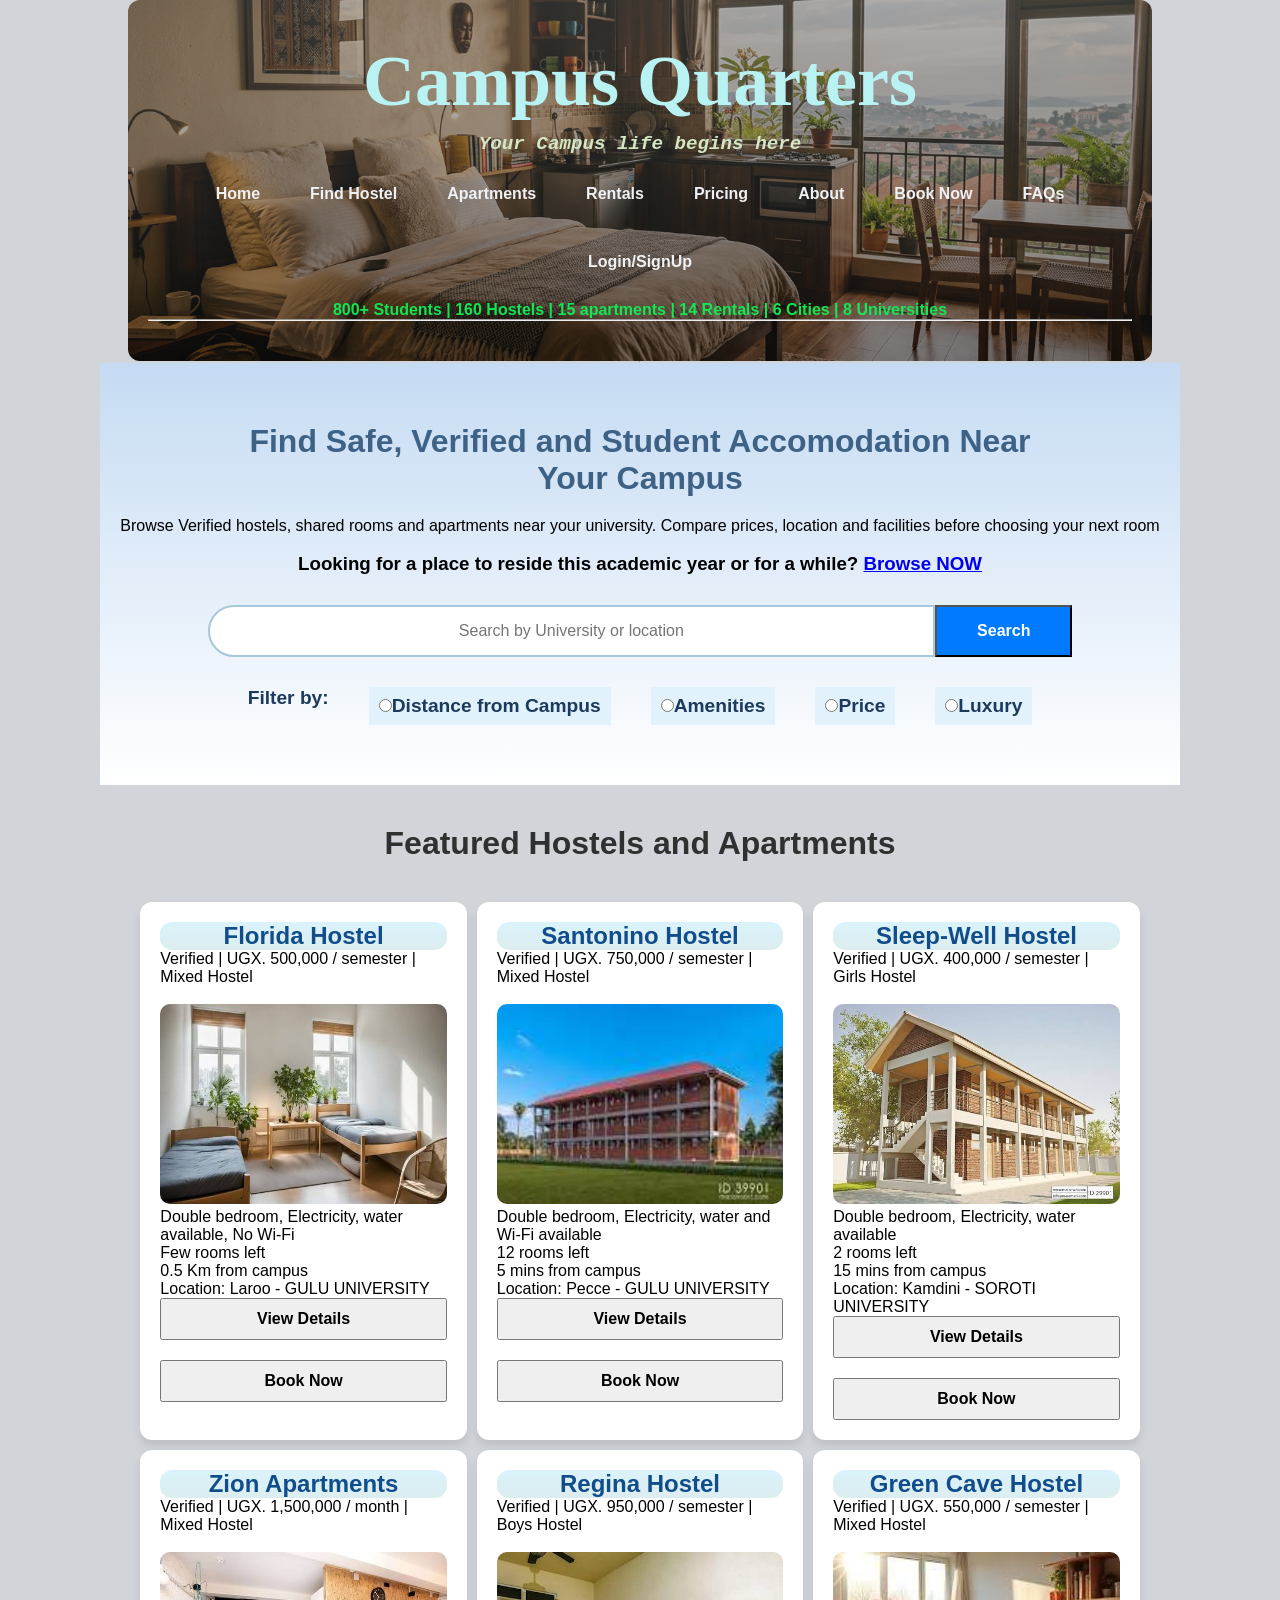
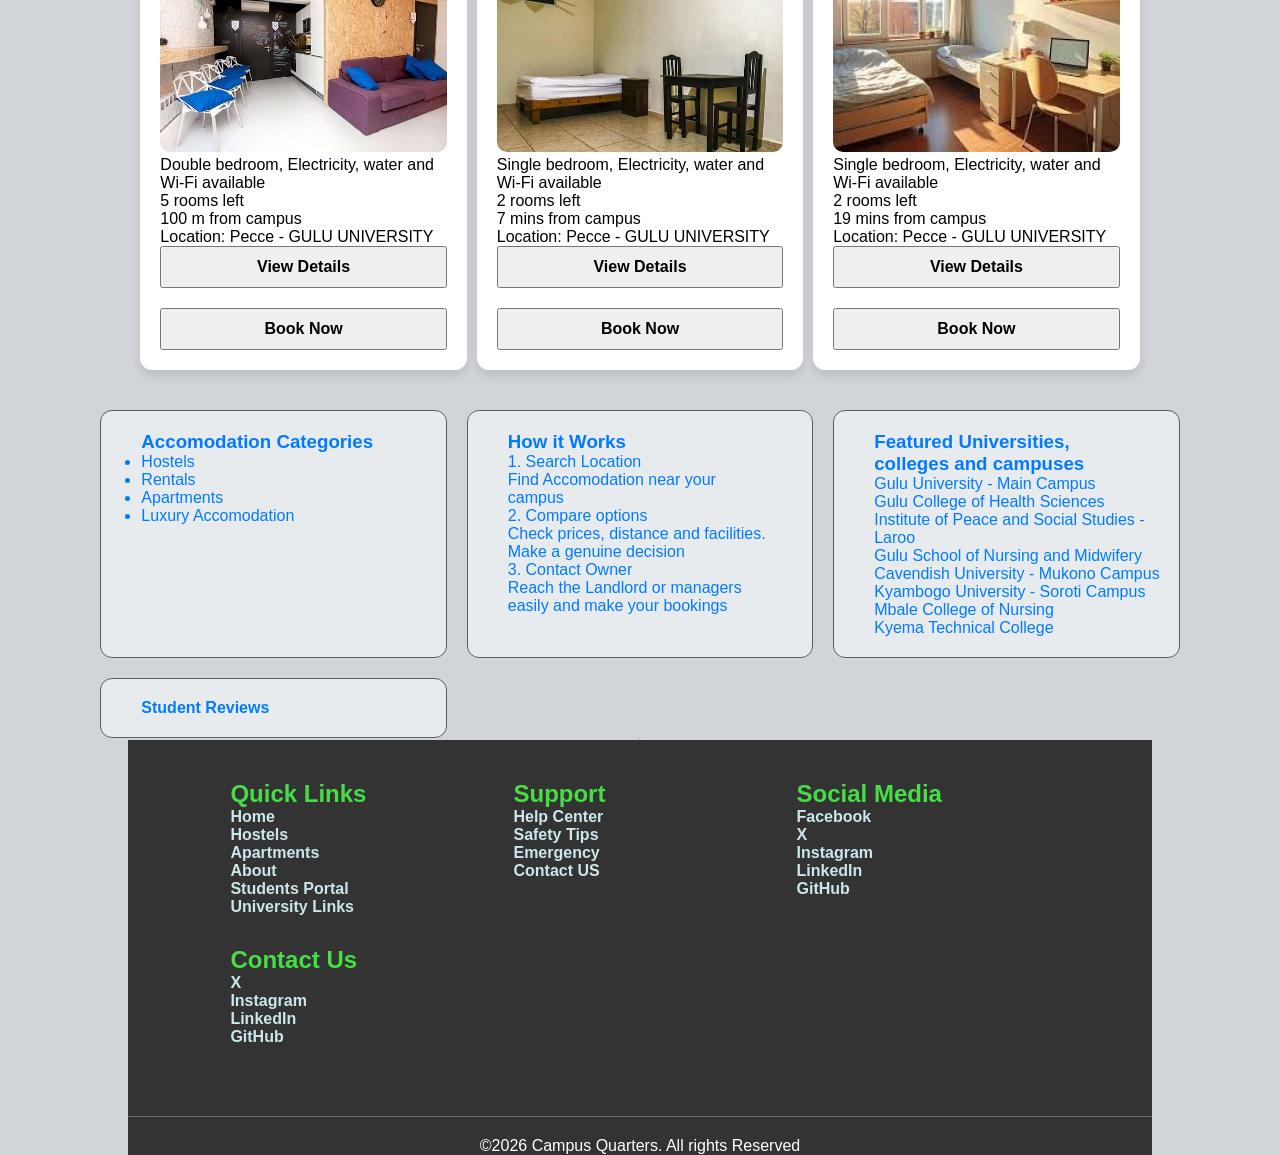
==== index.html @ abdb4850 "second commit" ====
<!DOCTYPE html>
<html lang="en">
<head>
    <meta charset="UTF-8">
    <meta name="viewport" content="width=device-width, initial-scale=1.0">
    <title>Campus Quarters|Home Page</title>
    <link rel="stylesheet" href="/css/index.css">
</head>
<body class="main-container">
    <header >
        <div>
            <div>
                <h1>Campus Quarters</h1>
                <h3>Your Campus life begins here</h3>
            
            </div>


            <div>
                <nav>
                    <ul>
                        <a href="#home"><li>Home</li></a>
                        <a href="#hostel"><li>Find Hostel</li></a>
                        <a href="#apartments"><li>Apartments</li></a>
                        <a href="#rentals"><li>Rentals</li></a>
                        <a href="#pricing"><li>Pricing</li></a>
                        <a href="#about"><li>About</li></a>
                        <a href="#booknow"><li>Book Now</li></a>
                        <a href="#faq"><li>FAQs</li></a>
                        <a href="#login"><li>Login/SignUp</li></a>
                    </ul>
                </nav>
            </div>
           
             <h4>800+ Students | 160 Hostels | 15 apartments | 14 Rentals | 6 Cities | 8 Universities </h4>


        </div>
        <hr>

    </header>
    <hr>
    <main>

        <div class="hero-section">
            <h2>Find Safe, Verified and Student Accomodation Near Your Campus</h2>
            <p>Browse Verified hostels, shared rooms and apartments near your university. 
                Compare prices, location and facilities before choosing your next room
            </p>

           
            <br>
            <h3>Looking for a place to reside this academic year or for a while? <a href="#none">Browse NOW</a></h3>
            
            <div class="search-container">   
                <input name="search" type="text" placeholder="Search by University or location">
                <button type="submit">Search</button>
            </div>

            <div class="filter-bar">
                <span>Filter by: </span>
                <label><input type="radio" name="filter">Distance from Campus</label>
                <label><input type="radio" name="filter">Amenities</label>
                <label><input type="radio" name="filter">Price</label>
                <label><input type="radio" name="filter">Luxury</label>
            </div>

        </div>

        <div>

        </div>


        <section class="hostels">
             <h3>Featured Hostels and Apartments</h3>
            <div class="card-container">
               
                <div class="card">
                    <h2>Florida Hostel</h2>
                    <p>Verified | UGX. 500,000 / semester | Mixed Hostel</p>
                    <br>
                    <img src="images/hostel4.jpeg" alt="shared room" >
                    <section>
                        <p>Double bedroom, Electricity, water available, No Wi-Fi</p>
                        <p>Few rooms left</p>
                        <p>0.5 Km from campus</p>
                        <p>Location: Laroo - GULU UNIVERSITY
                        
                        <div class="button-container">
                            <button>View Details</button>
                            <button>Book Now</button>
                        </div>    
                    </section>
                    
                </div>
        


                <div class="card">
                    <h2>Santonino Hostel</h2>
                    <p>Verified | UGX. 750,000 / semester | Mixed Hostel</p>
                    <br>
                    <img src="images/hostel2.jpeg" alt="hostel rooms">
                    <section>
                        <p>Double bedroom, Electricity, water and Wi-Fi available</p>
                        <p>12 rooms left</p>
                        <p>5 mins from campus</p>
                        <p>Location: Pecce - GULU UNIVERSITY
                       <div class="button-container">
                            <button>View Details</button>
                            <button>Book Now</button>
                        </div>    
                </div>


                <div class="card">
                    <h2>Sleep-Well Hostel</h2>
                    <p>Verified | UGX. 400,000 / semester | Girls Hostel</p>
                    <br>
                    <img src="images/hostel3.jpeg" alt="hostel rooms" >
                    <section>
                        <p>Double bedroom, Electricity, water available</p>
                        <p>2 rooms left</p>
                        <p>15 mins from campus</p>
                        <p>Location: Kamdini - SOROTI UNIVERSITY
                        <div class="button-container">
                            <button>View Details</button>
                            <button>Book Now</button>
                        </div>        
                    </section>
                </div>



                <div class="card">
                    <h2>Zion Apartments</h2>
                    <p>Verified | UGX. 1,500,000 / month | Mixed Hostel</p>
                    <br>
                    <img src="images/apartment1.jpeg" alt="apartment rooms">
                    <section>
                        <p>Double bedroom, Electricity, water and Wi-Fi available</p>
                        <p>5 rooms left</p>
                        <p>100 m from campus</p>
                        <p>Location: Pecce - GULU UNIVERSITY
                        <div class="button-container">
                            <button>View Details</button>
                            <button>Book Now</button>
                        </div>    
                    </section>
                </div>



                <div class="card">
                    <h2>Regina Hostel</h2>
                    <p>Verified | UGX. 950,000 / semester | Boys Hostel</p>
                    <br>
                    <img src="images/singleroom.jpeg" alt="hostel rooms">
                    <section>
                        <p>Single bedroom, Electricity, water and Wi-Fi available</p>
                        <p>2 rooms left</p>
                        <p>7 mins from campus</p>
                        <p>Location: Pecce - GULU UNIVERSITY
                       <div class="button-container">
                            <button>View Details</button>
                            <button>Book Now</button>
                        </div>    
                    </section>
                </div>

                <div class="card">
                    <h2>Green Cave Hostel</h2>
                    <p>Verified | UGX. 550,000 / semester | Mixed Hostel</p>
                    <br>
                    <img src="images/hostel1.jpeg" alt="hostel rooms">
                    <section>
                        <p>Single bedroom, Electricity, water and Wi-Fi available</p>
                        <p>2 rooms left</p>
                        <p>19 mins from campus</p>
                        <p>Location: Pecce - GULU UNIVERSITY
                     <div class="button-container">
                            <button>View Details</button>
                            <button>Book Now</button>
                        </div>    
                    </section>
                </div>

                
            </div>
        </section>

        <section class="main-content">
            <div class="content">
                <h3>Accomodation Categories</h3>
                <ul>
                    <li>Hostels</li>
                    <li>Rentals</li>
                    <li>Apartments</li>
                    <li>Luxury Accomodation</li>
                </ul>
            </div>

        
        


  


   
            <div class="content">
                <h3>How it Works</h3>
                <dl>
                    <dt>1. Search Location</dt>
                    <dd>Find Accomodation near your campus</dd>

                    <dt>2. Compare options</dt>
                    <dd>Check prices, distance and facilities. Make a genuine decision</dd>

                    <dt>3. Contact Owner</dt>
                    <dd>Reach the Landlord or managers easily and make your bookings</dd>
                </dl>
            </div>
 
            <div class="content">
                <h3>Featured Universities, colleges and campuses</h3>
                <ol>
                    <li>Gulu University - <code>Main Campus</code></li>
                    <li>Gulu College of Health Sciences</li>
                    <li>Institute of Peace and Social Studies - Laroo</li>
                    <li>Gulu School of Nursing and Midwifery</li>
                    <li>Cavendish University - <code>Mukono Campus</code></li>
                    <li>Kyambogo University - <code>Soroti Campus</code></li>
                    <li>Mbale College of Nursing</li>
                    <li>Kyema Technical College</li>
                </ol>
            </div>
            
      
            <div class="content">
                <h4>Student Reviews</h4>
            </div>
        </section>


    </main>

    <hr>

    <footer>
        <div class="footer-container">
        
        <div class="footer-column">
            <h3>Quick Links</h3>
            <nav>
                <ul>
                <a href="#home"><li>Home</li></a>
                <a href="hostels"><li>Hostels</li></a>
                <a href="#apartments"><li>Apartments</li></a>
                <a href="#about"><li>About</li></a>
                <a href="#portal"><li>Students Portal</li></a>
                <a href="#university"><li>University Links</li></a>
            </ul>
            </nav>

        </div>

        <div class="footer-column">
            <h3>Support</h3>
            <nav>
                <ul>
                    <a href="#helpcenter"><li>Help Center</li></a>
                    <a href="#safetyTips"><li>Safety Tips</li></a>
                    <a href="#Emergency"><li>Emergency</li></a>
                    <a href="#contactus"><li>Contact US</li></a>
                </ul>
            </nav>
            
        </div>


        <div class="footer-column">
            <h3>Social Media</h3>
            <nav>
                <ul>
                    <a href="#facebook"><li>Facebook</li></a>
                    <a href="#x"><li>X</li></a>
                    <a href="#instagram"><li>Instagram</li></a>
                    <a href="#linkedin"><li>LinkedIn</li></a>
                    <a href="#github"><li>GitHub</li></a>

                </ul>
            </nav>
        </div>


        <div class="footer-column">
            <h3>Contact Us</h3>
            <nav>
                <ul>
                    <a href="#x"><li>X</li></a>
                    <a href="#instagram"><li>Instagram</li></a>
                    <a href="#linkedin"><li>LinkedIn</li></a>
                    <a href="#github"><li>GitHub</li></a>

                </ul>
            </nav>
        </div>
        </div>


        <div class="copyright">
            &copy;2026 Campus Quarters. All rights Reserved
        </div>


    </footer>
</body>
</html>
---- css/index.css ----
/*Global reset of properties*/
*{
    margin: 0;
    padding: 0;
    box-sizing: border-box;
    font-family: 'Segoe UI', Tahoma, Geneva, Verdana, sans-serif;
}

header{
    text-align: center;
    padding: 40px 20px;
    /*background: #f1f2f3;*/
    width: 80%;
    border-radius: 12px;
    background-image:linear-gradient(rgba(95, 93, 93, 0.477),rgba(18, 17, 17, 0.5)),url("/images/backgroundImage.png");
    background-size: cover;
    background-position: center;
    


}
header h1{
    color:rgb(185, 242, 243);
    font-size: 4.5rem;
    margin-bottom: 10px;
    font-family: 'Times New Roman', Times, serif;

}

header h3{
    color:rgb(213, 230, 197);
    font-size: 1.2rem;
    font-style: italic;
    font-family: 'Courier New', Courier, monospace;

}

header h4{
    color: #0ff056f1;
    
}

header nav ul{
    list-style-type: none;      /*remove the bullets*/
    display:flex;               /*display content horizontal*/
    justify-content: center;    /*Center whole row*/   
    flex-wrap: wrap;            /*wrap on small screens*/
    gap: 50px;
    margin-top: 30px;
    margin-bottom: 30px;
}


nav ul a{
    text-decoration:none ;
    color: #eff1f4;
    font-weight:bold;
    transition: 0.5s;
}





nav ul a:hover{
    color: #a8c9ed;
    text-shadow: 0 20px 20px rgba(20, 20, 164, 0.6);
    transform:translateY(-5px);
}
.main-container{
    display: flex;
    flex-direction: column;
    justify-content: center;
    align-items: center;
    text-align: center;
    min-height: 80vh;
    background: #d1d5da;
    

}

.card-container{
    display: grid;
    grid-template-columns: repeat(auto-fit,minmax(300px,1fr));  /*Create as many columns as fit, atleast 00px wide*/
    padding: 40px;
    gap: 10px;
    text-align: left;
    
    
    
}

.card{
    background: white;
    border-radius: 12px;
    box-shadow: 0 6px 10px rgba(0, 0, 0, 0.1);   /*Shadow for depth*/
    padding: 20px;
    transition: transition 0.3s erase;  /*Hoover effect*/
    flex-direction: column;
    gap:10px

}

.card:hover{
    transform: translateY(-10px);    /*lifts card up right when hoovered*/
}

.card img{
    width: 100%;
    border-radius: 10px;
    height: 200px;
}

.hero-section{
    background: linear-gradient(to bottom,#c5dbf3,#ffffff);
    padding: 60px 20px;
    text-align: center;
}

.hero-section h2{
    font-size: 2rem;
    color: #3d6286;
    max-width: 800px;
    margin: 0 auto 20px;    /*centers the heading text block*/

}

.search-container{
    margin: 30px 0;
    display: flex;
    justify-content: center;
    gap: 0;
}

.search-container input{
    padding: 15px 75px;
    width: 70%;
    min-width: 250px;
    border: 2px solid #a6c8da;
    border-radius: 30px 0 0 30px;
    outline: none;
    font-size: 1rem;
    text-align: center;
}

.search-container button{
    padding: 15px 40px;
    font-size: 1rem;
    background-color:#007bff;
    color: white;
    font-weight:bold;
    cursor: pointer;
    transition: background 0.4s
}

.search-container button:hover{
    background-color: #014996;
}


.filter-bar{
    display: flex;
    justify-content: center;
    gap: 40px;
    flex-wrap: wrap;
    color: #1c3a5b;
    font-size: 1.2rem;
    font-weight: bold;
}


.filter-bar label{
    padding: 8px 10px;
    background: #e2f2fd;
    cursor: pointer;
    transition: 0.2s;
}

.filter-bar label:hover{
    background: #b2c9e1;
}



footer{
    background: #333;
    width: 80%;
    color: white;
}
.footer-container{
    
    color: white;
    padding: 40px 10%; /*height width*/
    
    display: flex;
    justify-content: space-between; /*spreads columns evenly*/
    gap: 30px;
    flex-wrap: wrap;

}
footer nav ul{
    list-style-type: none;
    
}

footer nav ul a{
    color: rgb(202, 232, 236)
}

.footer-column{
    flex: 1;
    min-width: 250px;
    text-align: left;
}

.copyright{
    width: 100%;
    text-align: center;
    margin-top: 30px;
    padding-top: 20px;
    border-top: 1px solid #676666;
}

footer h3{
    font-size: 1.5rem;
    color:#45df45;
}


.main-content{
    display: grid;
    grid-template-columns: repeat(auto-fit,minmax(300px,1fr));
    justify-content: center;
    font-family: Georgia, 'Times New Roman', Times, serif;
    gap: 20px;

    
}

.main-content ol{
    list-style-type: none;
    min-width: 300px;
}

.content{
    border-radius: 12px;
    border: 1px solid #595f60;
    color: #007bff;
    background: #e8ebee;
    text-align: left;
    padding: 20px 40px;
}

.button-container{
    display: flex;
    flex-direction: column;
    gap: 20px;
}


.button-container button{
    padding: 10px 30px;
    font-weight: bold;
    font-size: 1rem;
    
}

.card h2{
    color: #114c8b;
    text-align: center;
    background: linear-gradient(#daf3fb,#dcedef);
    border-radius: 12px;
}


.hostels h3{
    font-size: 2rem;
    color: #2f3030;
    margin-top: 40px;
}
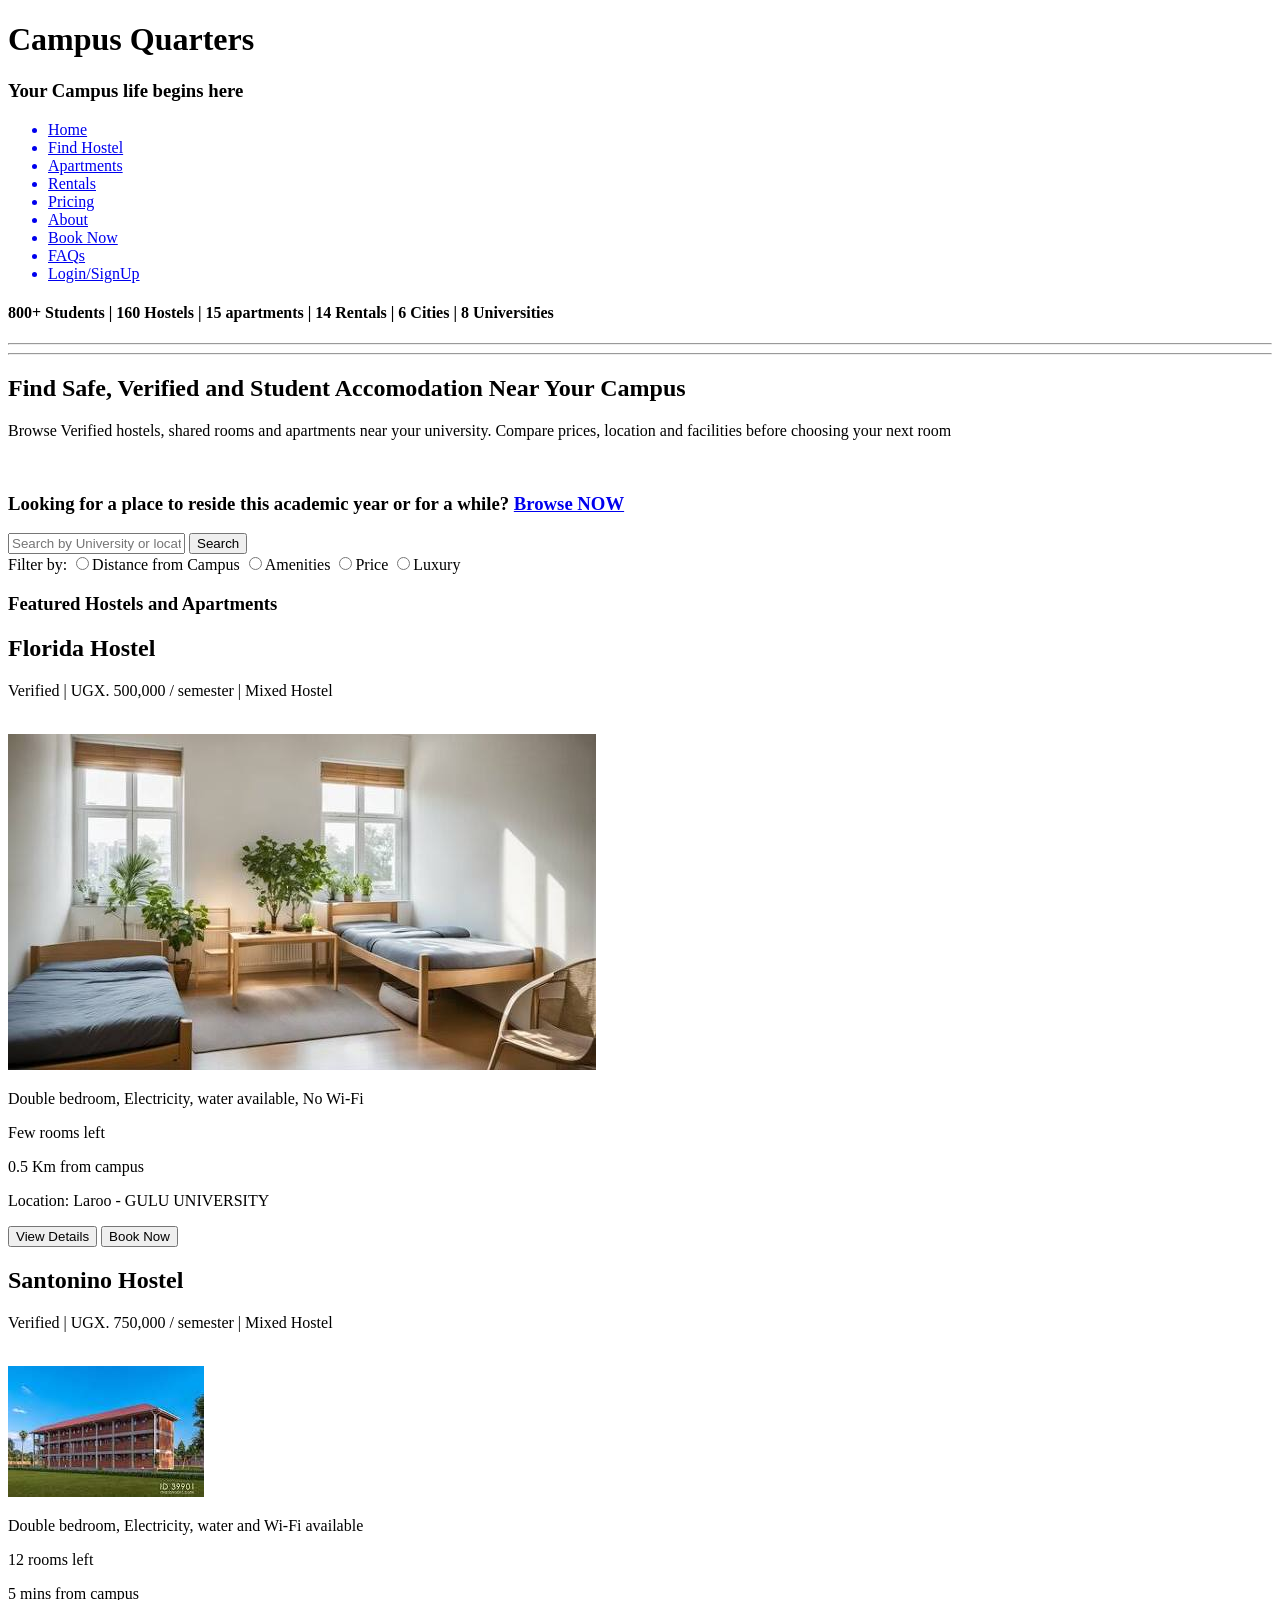
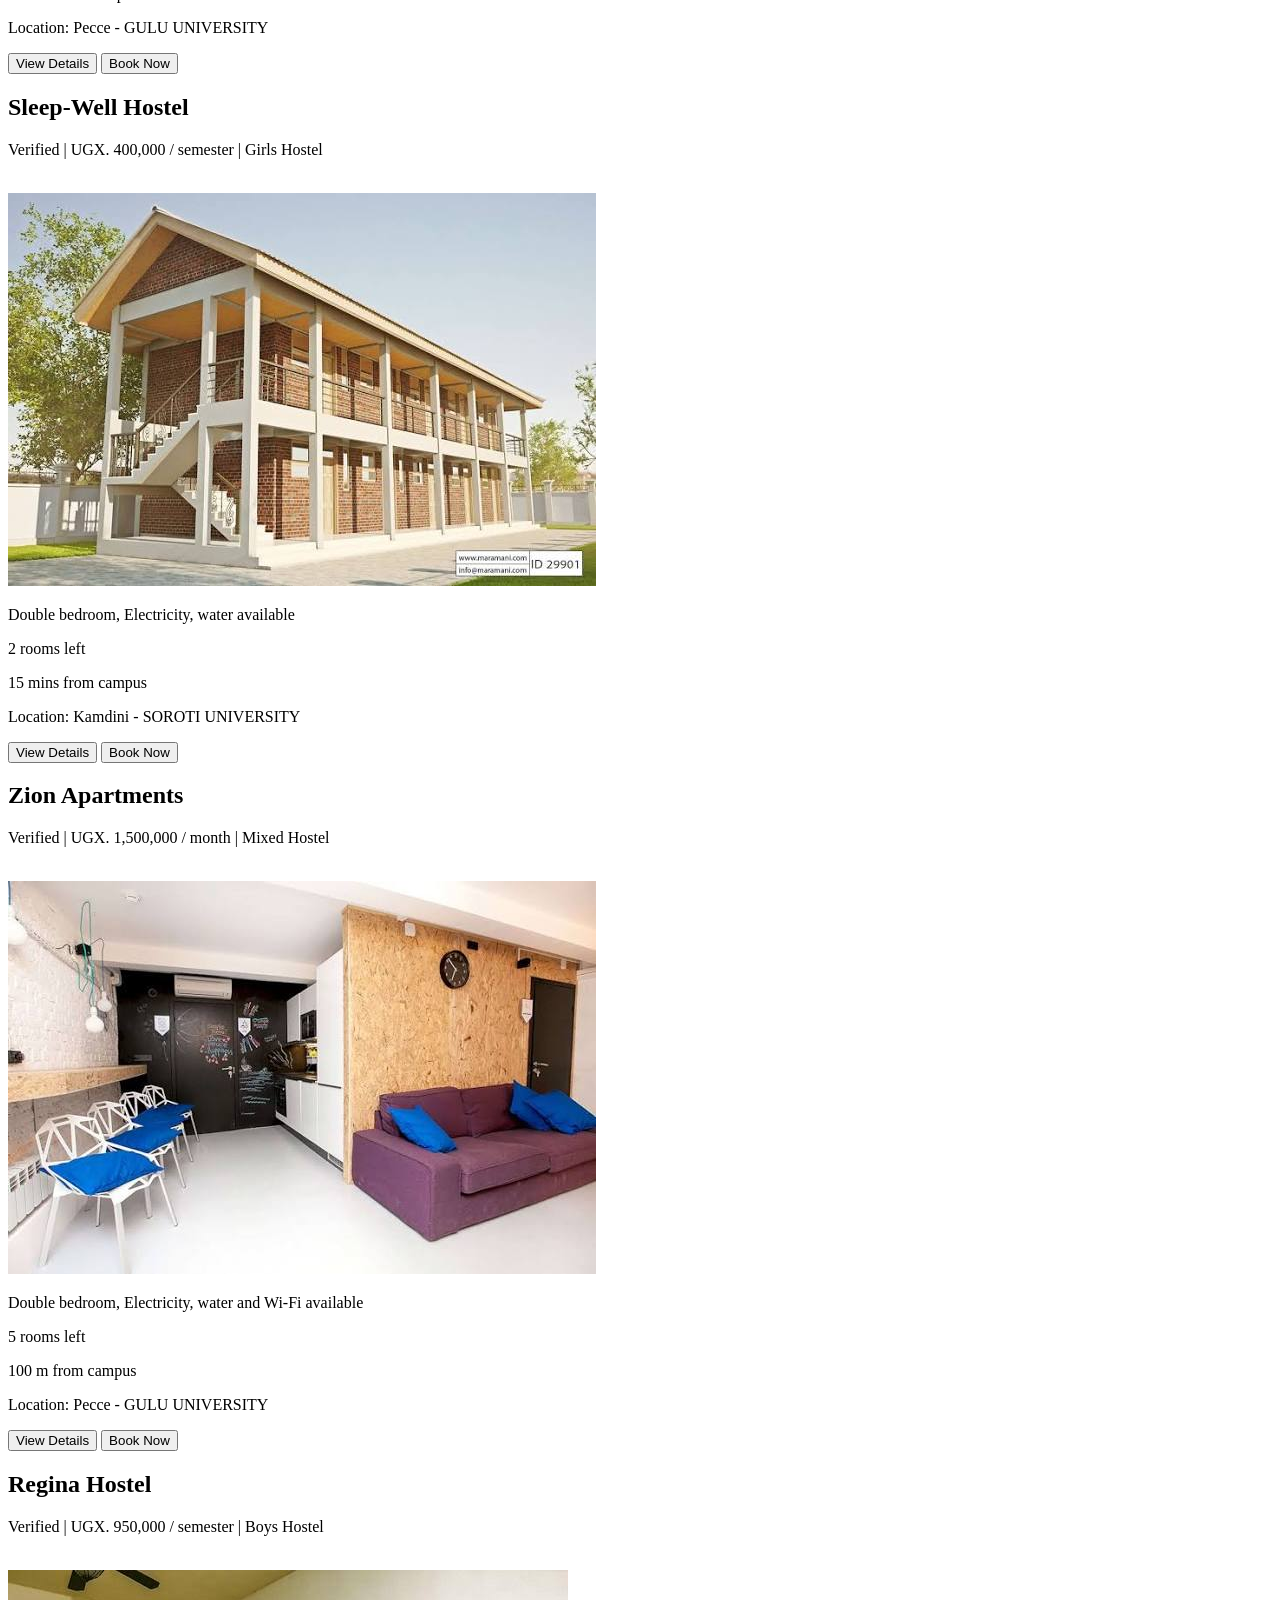
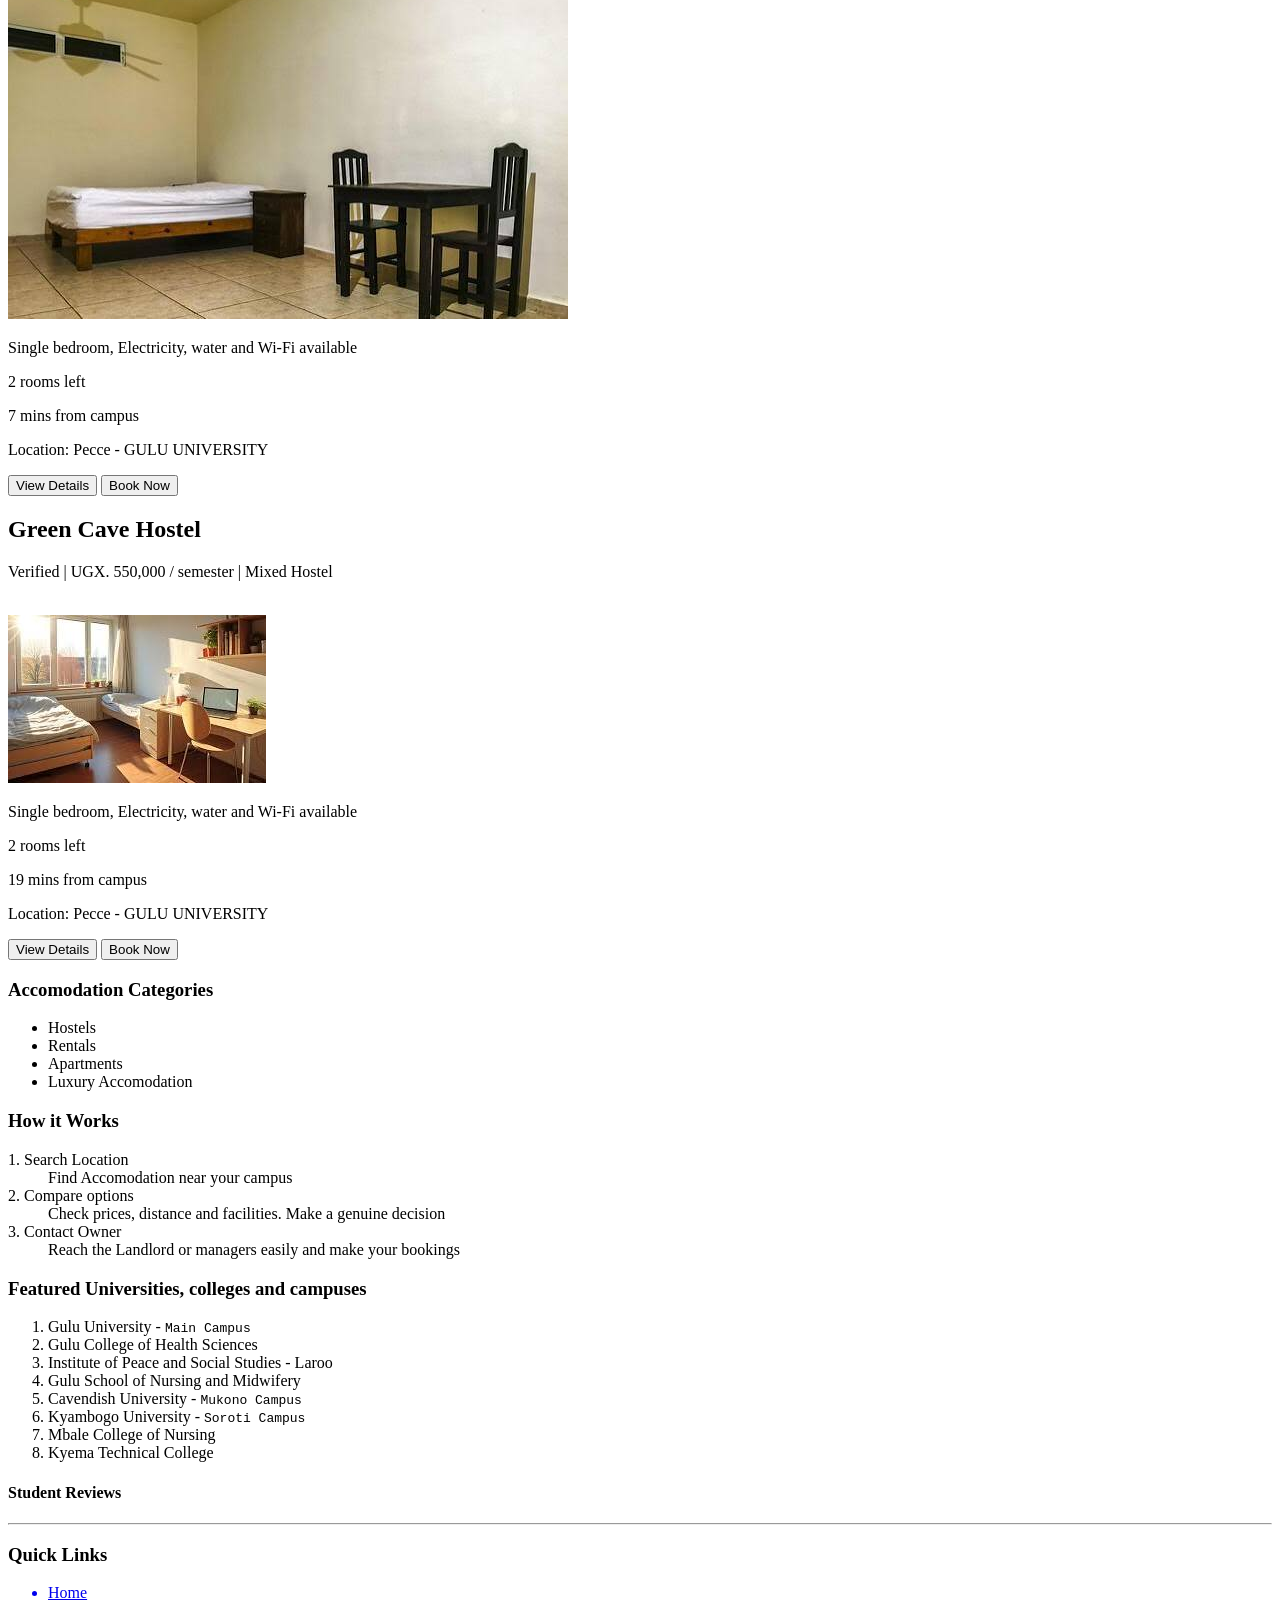
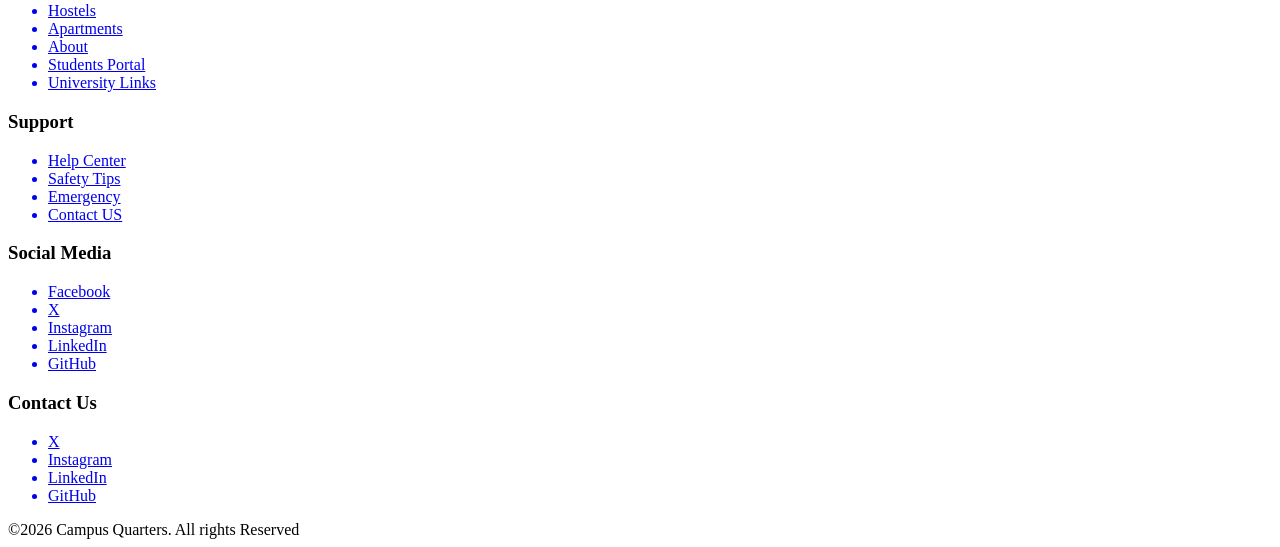
==== commit 845ae9e6: "Update stylesheet link in index.html" ====
--- a/index.html
+++ b/index.html
@@ -4,7 +4,7 @@
     <meta charset="UTF-8">
     <meta name="viewport" content="width=device-width, initial-scale=1.0">
     <title>Campus Quarters|Home Page</title>
-    <link rel="stylesheet" href="/css/index.css">
+    <link rel="stylesheet" href="index.css">
 </head>
 <body class="main-container">
     <header >
@@ -317,4 +317,4 @@
 
     </footer>
 </body>
-</html>+</html>
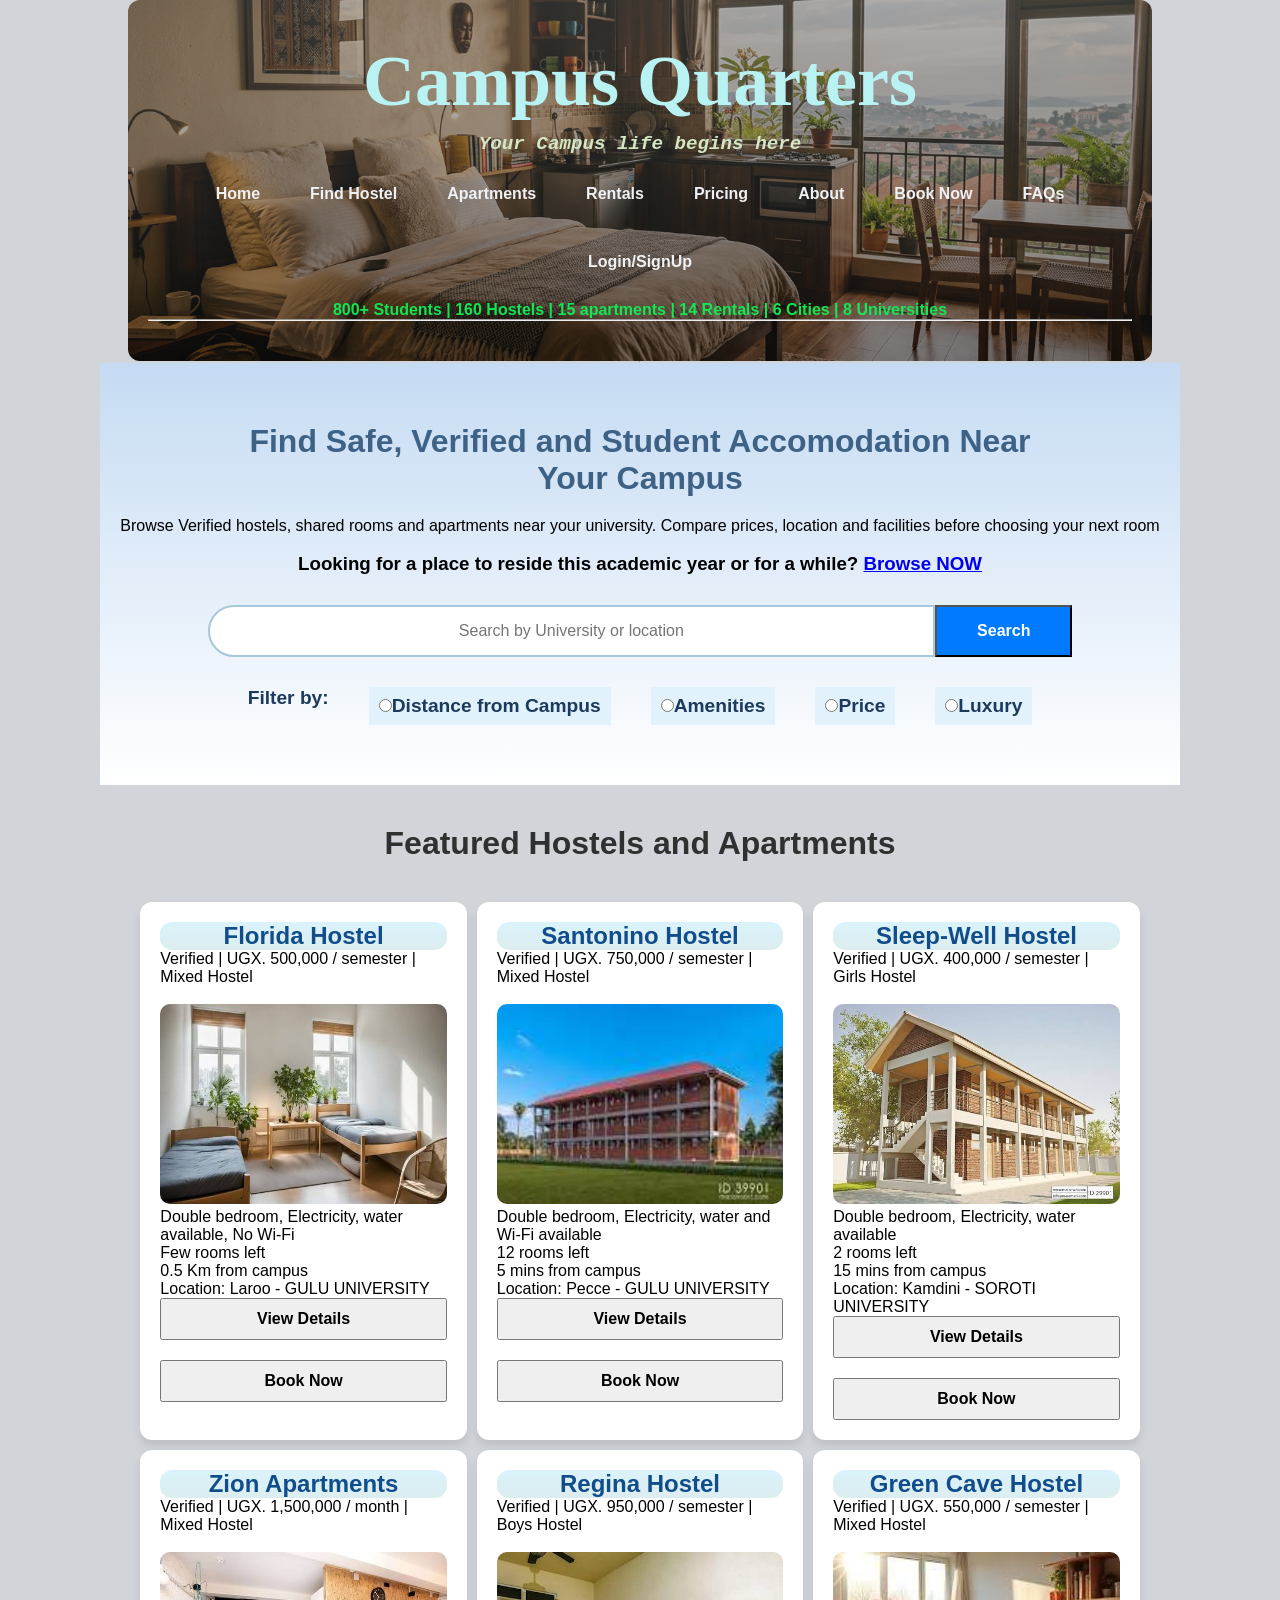
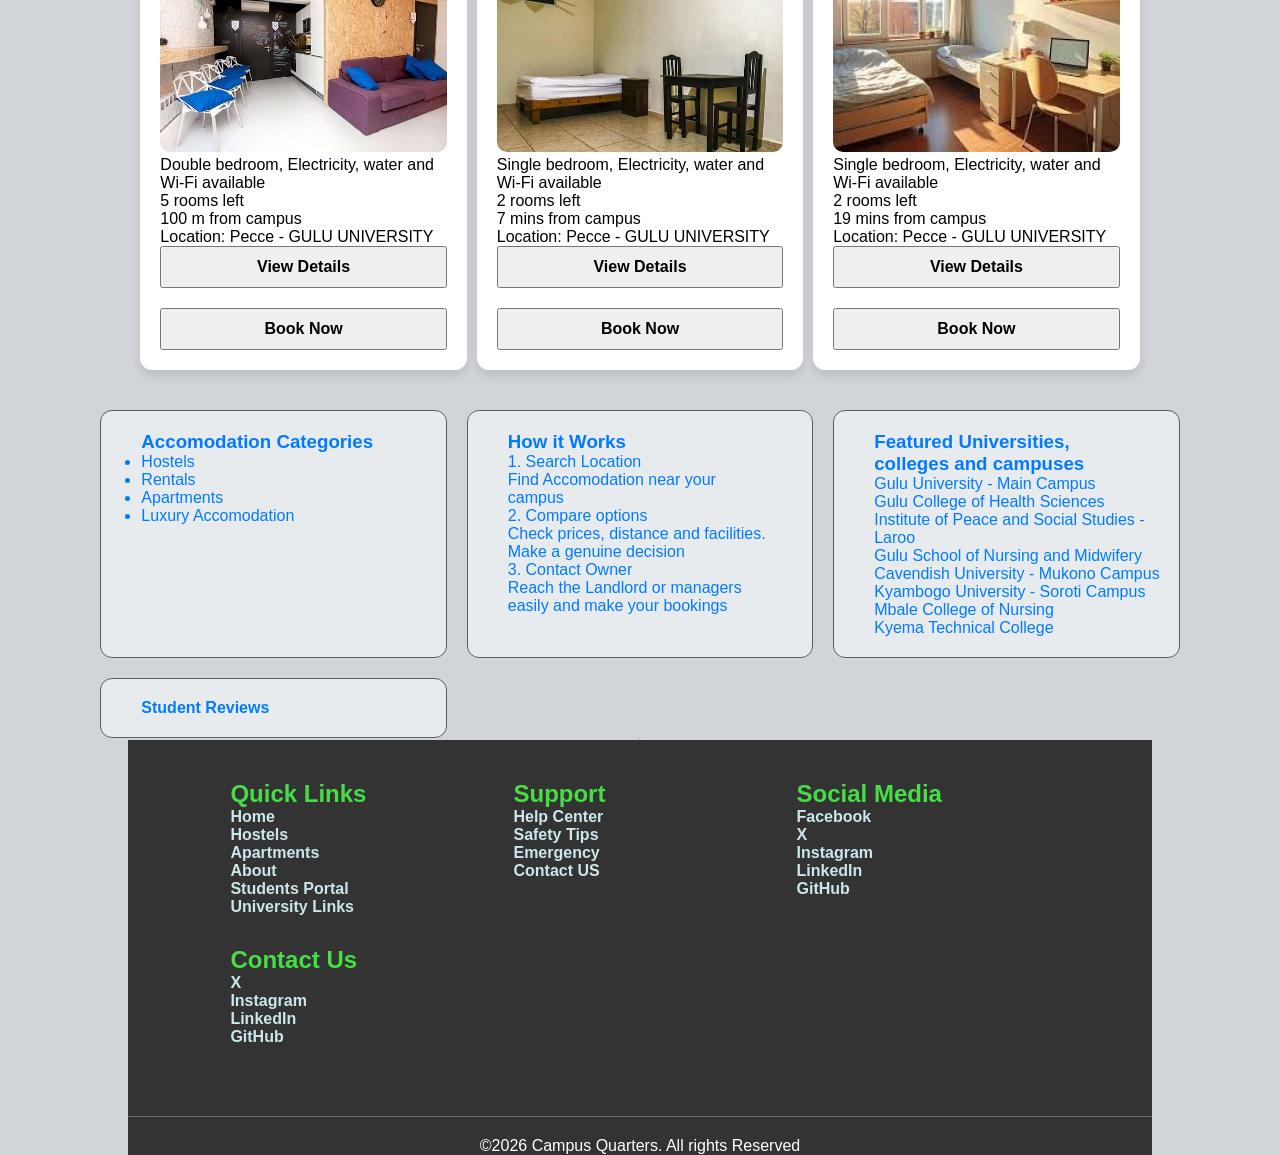
==== commit 9e73215e: "Update stylesheet link to use absolute path" ====
--- a/index.html
+++ b/index.html
@@ -4,7 +4,7 @@
     <meta charset="UTF-8">
     <meta name="viewport" content="width=device-width, initial-scale=1.0">
     <title>Campus Quarters|Home Page</title>
-    <link rel="stylesheet" href="index.css">
+    <link rel="stylesheet" href="/css/index.css">
 </head>
 <body class="main-container">
     <header >
--- a/css/index.css
+++ b/css/index.css
@@ -0,0 +1,280 @@
+/*Global reset of properties*/
+*{
+    margin: 0;
+    padding: 0;
+    box-sizing: border-box;
+    font-family: 'Segoe UI', Tahoma, Geneva, Verdana, sans-serif;
+}
+
+header{
+    text-align: center;
+    padding: 40px 20px;
+    /*background: #f1f2f3;*/
+    width: 80%;
+    border-radius: 12px;
+    background-image:linear-gradient(rgba(95, 93, 93, 0.477),rgba(18, 17, 17, 0.5)),url("/images/backgroundImage.png");
+    background-size: cover;
+    background-position: center;
+    
+
+
+}
+header h1{
+    color:rgb(185, 242, 243);
+    font-size: 4.5rem;
+    margin-bottom: 10px;
+    font-family: 'Times New Roman', Times, serif;
+
+}
+
+header h3{
+    color:rgb(213, 230, 197);
+    font-size: 1.2rem;
+    font-style: italic;
+    font-family: 'Courier New', Courier, monospace;
+
+}
+
+header h4{
+    color: #0ff056f1;
+    
+}
+
+header nav ul{
+    list-style-type: none;      /*remove the bullets*/
+    display:flex;               /*display content horizontal*/
+    justify-content: center;    /*Center whole row*/   
+    flex-wrap: wrap;            /*wrap on small screens*/
+    gap: 50px;
+    margin-top: 30px;
+    margin-bottom: 30px;
+}
+
+
+nav ul a{
+    text-decoration:none ;
+    color: #eff1f4;
+    font-weight:bold;
+    transition: 0.5s;
+}
+
+
+
+
+
+nav ul a:hover{
+    color: #a8c9ed;
+    text-shadow: 0 20px 20px rgba(20, 20, 164, 0.6);
+    transform:translateY(-5px);
+}
+.main-container{
+    display: flex;
+    flex-direction: column;
+    justify-content: center;
+    align-items: center;
+    text-align: center;
+    min-height: 80vh;
+    background: #d1d5da;
+    
+
+}
+
+.card-container{
+    display: grid;
+    grid-template-columns: repeat(auto-fit,minmax(300px,1fr));  /*Create as many columns as fit, atleast 00px wide*/
+    padding: 40px;
+    gap: 10px;
+    text-align: left;
+    
+    
+    
+}
+
+.card{
+    background: white;
+    border-radius: 12px;
+    box-shadow: 0 6px 10px rgba(0, 0, 0, 0.1);   /*Shadow for depth*/
+    padding: 20px;
+    transition: transition 0.3s erase;  /*Hoover effect*/
+    flex-direction: column;
+    gap:10px
+
+}
+
+.card:hover{
+    transform: translateY(-10px);    /*lifts card up right when hoovered*/
+}
+
+.card img{
+    width: 100%;
+    border-radius: 10px;
+    height: 200px;
+}
+
+.hero-section{
+    background: linear-gradient(to bottom,#c5dbf3,#ffffff);
+    padding: 60px 20px;
+    text-align: center;
+}
+
+.hero-section h2{
+    font-size: 2rem;
+    color: #3d6286;
+    max-width: 800px;
+    margin: 0 auto 20px;    /*centers the heading text block*/
+
+}
+
+.search-container{
+    margin: 30px 0;
+    display: flex;
+    justify-content: center;
+    gap: 0;
+}
+
+.search-container input{
+    padding: 15px 75px;
+    width: 70%;
+    min-width: 250px;
+    border: 2px solid #a6c8da;
+    border-radius: 30px 0 0 30px;
+    outline: none;
+    font-size: 1rem;
+    text-align: center;
+}
+
+.search-container button{
+    padding: 15px 40px;
+    font-size: 1rem;
+    background-color:#007bff;
+    color: white;
+    font-weight:bold;
+    cursor: pointer;
+    transition: background 0.4s
+}
+
+.search-container button:hover{
+    background-color: #014996;
+}
+
+
+.filter-bar{
+    display: flex;
+    justify-content: center;
+    gap: 40px;
+    flex-wrap: wrap;
+    color: #1c3a5b;
+    font-size: 1.2rem;
+    font-weight: bold;
+}
+
+
+.filter-bar label{
+    padding: 8px 10px;
+    background: #e2f2fd;
+    cursor: pointer;
+    transition: 0.2s;
+}
+
+.filter-bar label:hover{
+    background: #b2c9e1;
+}
+
+
+
+footer{
+    background: #333;
+    width: 80%;
+    color: white;
+}
+.footer-container{
+    
+    color: white;
+    padding: 40px 10%; /*height width*/
+    
+    display: flex;
+    justify-content: space-between; /*spreads columns evenly*/
+    gap: 30px;
+    flex-wrap: wrap;
+
+}
+footer nav ul{
+    list-style-type: none;
+    
+}
+
+footer nav ul a{
+    color: rgb(202, 232, 236)
+}
+
+.footer-column{
+    flex: 1;
+    min-width: 250px;
+    text-align: left;
+}
+
+.copyright{
+    width: 100%;
+    text-align: center;
+    margin-top: 30px;
+    padding-top: 20px;
+    border-top: 1px solid #676666;
+}
+
+footer h3{
+    font-size: 1.5rem;
+    color:#45df45;
+}
+
+
+.main-content{
+    display: grid;
+    grid-template-columns: repeat(auto-fit,minmax(300px,1fr));
+    justify-content: center;
+    font-family: Georgia, 'Times New Roman', Times, serif;
+    gap: 20px;
+
+    
+}
+
+.main-content ol{
+    list-style-type: none;
+    min-width: 300px;
+}
+
+.content{
+    border-radius: 12px;
+    border: 1px solid #595f60;
+    color: #007bff;
+    background: #e8ebee;
+    text-align: left;
+    padding: 20px 40px;
+}
+
+.button-container{
+    display: flex;
+    flex-direction: column;
+    gap: 20px;
+}
+
+
+.button-container button{
+    padding: 10px 30px;
+    font-weight: bold;
+    font-size: 1rem;
+    
+}
+
+.card h2{
+    color: #114c8b;
+    text-align: center;
+    background: linear-gradient(#daf3fb,#dcedef);
+    border-radius: 12px;
+}
+
+
+.hostels h3{
+    font-size: 2rem;
+    color: #2f3030;
+    margin-top: 40px;
+}
